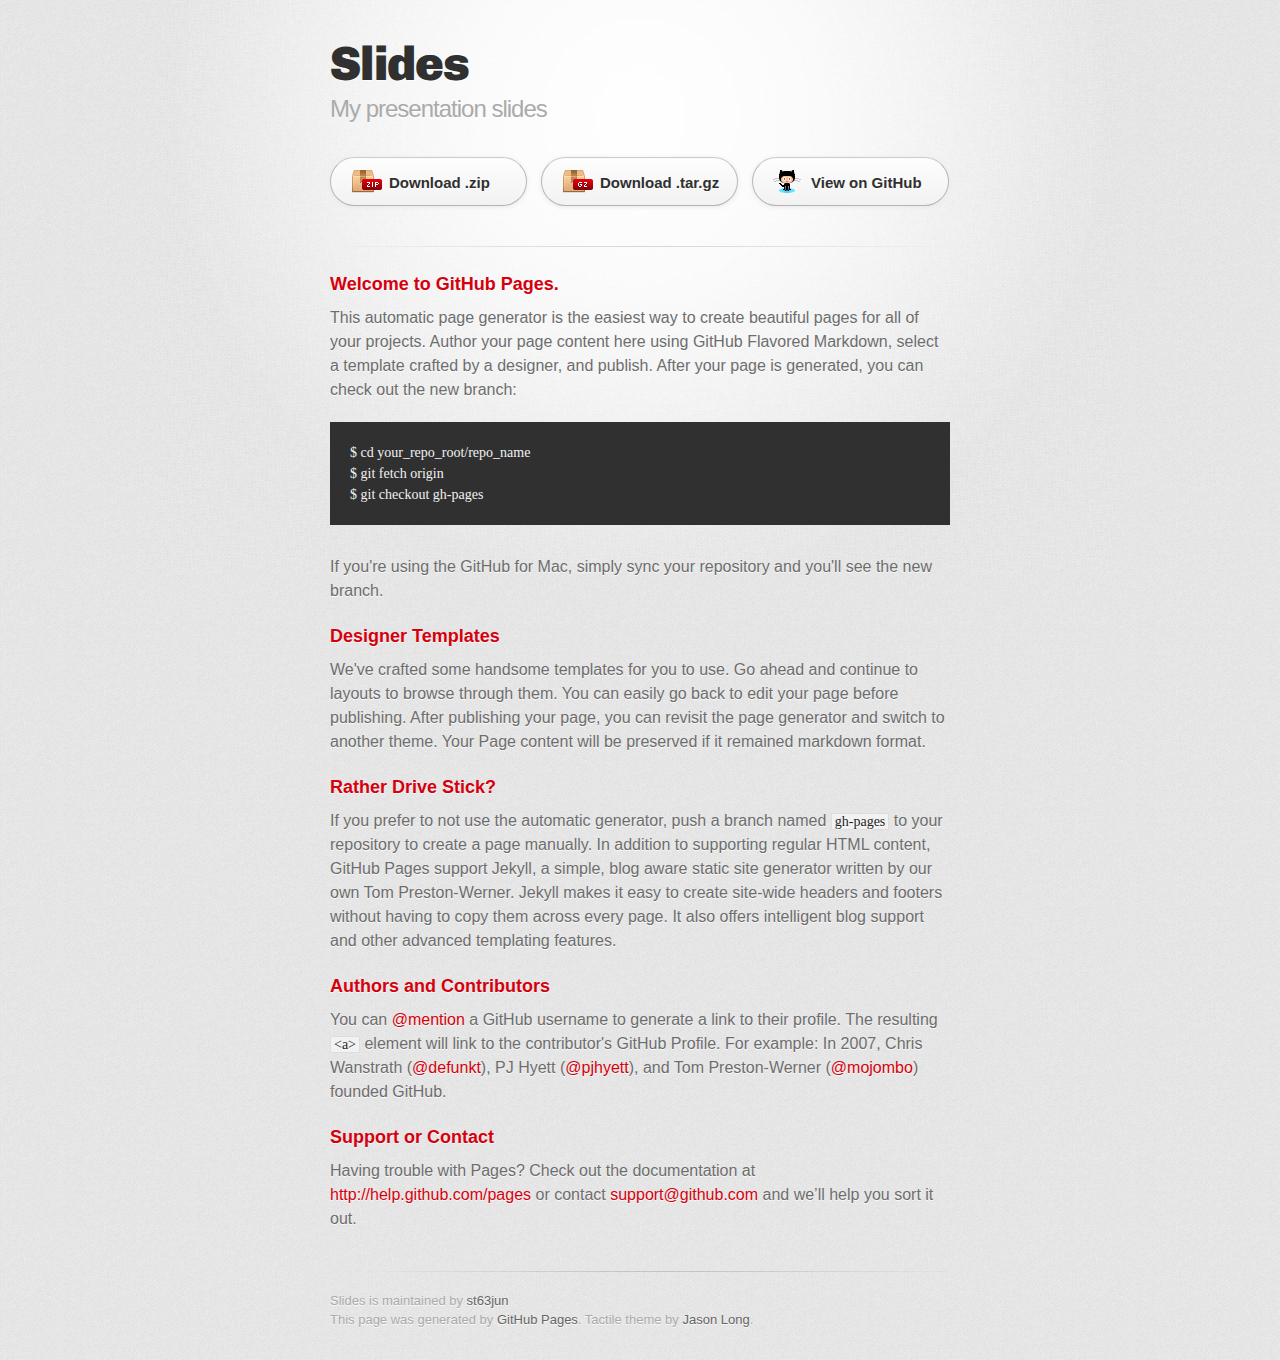
==== index.html @ 02b6bb09 "Create gh-pages branch via GitHub" ====
<!DOCTYPE html>
<html>
  <head>
    <meta charset='utf-8'>
    <meta http-equiv="X-UA-Compatible" content="chrome=1">
    <link href='https://fonts.googleapis.com/css?family=Chivo:900' rel='stylesheet' type='text/css'>
    <link rel="stylesheet" type="text/css" href="stylesheets/stylesheet.css" media="screen" />
    <link rel="stylesheet" type="text/css" href="stylesheets/pygment_trac.css" media="screen" />
    <link rel="stylesheet" type="text/css" href="stylesheets/print.css" media="print" />
    <!--[if lt IE 9]>
    <script src="//html5shiv.googlecode.com/svn/trunk/html5.js"></script>
    <![endif]-->
    <title>Slides by st63jun</title>
  </head>

  <body>
    <div id="container">
      <div class="inner">

        <header>
          <h1>Slides</h1>
          <h2>My presentation slides</h2>
        </header>

        <section id="downloads" class="clearfix">
          <a href="https://github.com/st63jun/slides/zipball/master" id="download-zip" class="button"><span>Download .zip</span></a>
          <a href="https://github.com/st63jun/slides/tarball/master" id="download-tar-gz" class="button"><span>Download .tar.gz</span></a>
          <a href="https://github.com/st63jun/slides" id="view-on-github" class="button"><span>View on GitHub</span></a>
        </section>

        <hr>

        <section id="main_content">
          <h3>Welcome to GitHub Pages.</h3>

<p>This automatic page generator is the easiest way to create beautiful pages for all of your projects. Author your page content here using GitHub Flavored Markdown, select a template crafted by a designer, and publish. After your page is generated, you can check out the new branch:</p>

<pre><code>$ cd your_repo_root/repo_name
$ git fetch origin
$ git checkout gh-pages
</code></pre>

<p>If you're using the GitHub for Mac, simply sync your repository and you'll see the new branch.</p>

<h3>Designer Templates</h3>

<p>We've crafted some handsome templates for you to use. Go ahead and continue to layouts to browse through them. You can easily go back to edit your page before publishing. After publishing your page, you can revisit the page generator and switch to another theme. Your Page content will be preserved if it remained markdown format.</p>

<h3>Rather Drive Stick?</h3>

<p>If you prefer to not use the automatic generator, push a branch named <code>gh-pages</code> to your repository to create a page manually. In addition to supporting regular HTML content, GitHub Pages support Jekyll, a simple, blog aware static site generator written by our own Tom Preston-Werner. Jekyll makes it easy to create site-wide headers and footers without having to copy them across every page. It also offers intelligent blog support and other advanced templating features.</p>

<h3>Authors and Contributors</h3>

<p>You can <a href="https://github.com/blog/821" class="user-mention">@mention</a> a GitHub username to generate a link to their profile. The resulting <code>&lt;a&gt;</code> element will link to the contributor's GitHub Profile. For example: In 2007, Chris Wanstrath (<a href="https://github.com/defunkt" class="user-mention">@defunkt</a>), PJ Hyett (<a href="https://github.com/pjhyett" class="user-mention">@pjhyett</a>), and Tom Preston-Werner (<a href="https://github.com/mojombo" class="user-mention">@mojombo</a>) founded GitHub.</p>

<h3>Support or Contact</h3>

<p>Having trouble with Pages? Check out the documentation at <a href="http://help.github.com/pages">http://help.github.com/pages</a> or contact <a href="mailto:support@github.com">support@github.com</a> and we’ll help you sort it out.</p>
        </section>

        <footer>
          Slides is maintained by <a href="https://github.com/st63jun">st63jun</a><br>
          This page was generated by <a href="http://pages.github.com">GitHub Pages</a>. Tactile theme by <a href="http://twitter.com/jasonlong">Jason Long</a>.
        </footer>

        
      </div>
    </div>
  </body>
</html>
---- stylesheets/stylesheet.css ----
/* http://meyerweb.com/eric/tools/css/reset/ 
   v2.0 | 20110126
   License: none (public domain)
*/
html, body, div, span, applet, object, iframe,
h1, h2, h3, h4, h5, h6, p, blockquote, pre,
a, abbr, acronym, address, big, cite, code,
del, dfn, em, img, ins, kbd, q, s, samp,
small, strike, strong, sub, sup, tt, var,
b, u, i, center,
dl, dt, dd, ol, ul, li,
fieldset, form, label, legend,
table, caption, tbody, tfoot, thead, tr, th, td,
article, aside, canvas, details, embed, 
figure, figcaption, footer, header, hgroup, 
menu, nav, output, ruby, section, summary,
time, mark, audio, video {
	margin: 0;
	padding: 0;
	border: 0;
	font-size: 100%;
	font: inherit;
	vertical-align: baseline;
}
/* HTML5 display-role reset for older browsers */
article, aside, details, figcaption, figure, 
footer, header, hgroup, menu, nav, section {
	display: block;
}
body {
	line-height: 1;
}
ol, ul {
	list-style: none;
}
blockquote, q {
	quotes: none;
}
blockquote:before, blockquote:after,
q:before, q:after {
	content: '';
	content: none;
}
table {
	border-collapse: collapse;
	border-spacing: 0;
}

/* LAYOUT STYLES */
body {
  font-size: 1em;
  line-height: 1.5; 
  background: #e7e7e7 url(../images/body-bg.png) 0 0 repeat;
  font-family: 'Helvetica Neue', Helvetica, Arial, serif;
  text-shadow: 0 1px 0 rgba(255, 255, 255, 0.8);
  color: #6d6d6d;
}

a {
  color: #d5000d;
}
a:hover {
  color: #c5000c;
}

header {
  padding-top: 35px;
  padding-bottom: 25px;
}

header h1 {
  font-family: 'Chivo', 'Helvetica Neue', Helvetica, Arial, serif; font-weight: 900;
  letter-spacing: -1px;
  font-size: 48px;
  color: #303030;
  line-height: 1.2;
}

header h2 {
  letter-spacing: -1px;
  font-size: 24px;
  color: #aaa;
  font-weight: normal;
  line-height: 1.3;
}

#container {
  background: transparent url(../images/highlight-bg.jpg) 50% 0 no-repeat;
  min-height: 595px;
}

.inner {
  width: 620px;
  margin: 0 auto;
}

#container .inner img {
  max-width: 100%;
}

#downloads {
  margin-bottom: 40px;
}

a.button {
  -moz-border-radius: 30px;
  -webkit-border-radius: 30px;                     
  border-radius: 30px;
  border-top: solid 1px #cbcbcb;
  border-left: solid 1px #b7b7b7;
  border-right: solid 1px #b7b7b7;
  border-bottom: solid 1px #b3b3b3;
  color: #303030;
  line-height: 25px;
  font-weight: bold;
  font-size: 15px;
  padding: 12px 8px 12px 8px;
  display: block;
  float: left;
  width: 179px;
  margin-right: 14px;  
  background: #fdfdfd; /* Old browsers */
  background: -moz-linear-gradient(top,  #fdfdfd 0%, #f2f2f2 100%); /* FF3.6+ */
  background: -webkit-gradient(linear, left top, left bottom, color-stop(0%,#fdfdfd), color-stop(100%,#f2f2f2)); /* Chrome,Safari4+ */
  background: -webkit-linear-gradient(top,  #fdfdfd 0%,#f2f2f2 100%); /* Chrome10+,Safari5.1+ */
  background: -o-linear-gradient(top,  #fdfdfd 0%,#f2f2f2 100%); /* Opera 11.10+ */
  background: -ms-linear-gradient(top,  #fdfdfd 0%,#f2f2f2 100%); /* IE10+ */
  background: linear-gradient(top,  #fdfdfd 0%,#f2f2f2 100%); /* W3C */
  filter: progid:DXImageTransform.Microsoft.gradient( startColorstr='#fdfdfd', endColorstr='#f2f2f2',GradientType=0 ); /* IE6-9 */
  -webkit-box-shadow: 10px 10px 5px #888;
  -moz-box-shadow: 10px 10px 5px #888;
  box-shadow: 0px 1px 5px #e8e8e8;
}
a.button:hover {
  border-top: solid 1px #b7b7b7;
  border-left: solid 1px #b3b3b3;
  border-right: solid 1px #b3b3b3;
  border-bottom: solid 1px #b3b3b3;
  background: #fafafa; /* Old browsers */
  background: -moz-linear-gradient(top,  #fdfdfd 0%, #f6f6f6 100%); /* FF3.6+ */
  background: -webkit-gradient(linear, left top, left bottom, color-stop(0%,#fdfdfd), color-stop(100%,#f6f6f6)); /* Chrome,Safari4+ */
  background: -webkit-linear-gradient(top,  #fdfdfd 0%,#f6f6f6 100%); /* Chrome10+,Safari5.1+ */
  background: -o-linear-gradient(top,  #fdfdfd 0%,#f6f6f6 100%); /* Opera 11.10+ */
  background: -ms-linear-gradient(top,  #fdfdfd 0%,#f6f6f6 100%); /* IE10+ */
  background: linear-gradient(top,  #fdfdfd 0%,#f6f6f6, 100%); /* W3C */
  filter: progid:DXImageTransform.Microsoft.gradient( startColorstr='#fdfdfd', endColorstr='#f6f6f6',GradientType=0 ); /* IE6-9 */
}

a.button span {
  padding-left: 50px;
  display: block;
  height: 23px;
}

#download-zip span {
  background: transparent url(../images/zip-icon.png) 12px 50% no-repeat;
}
#download-tar-gz span {
  background: transparent url(../images/tar-gz-icon.png) 12px 50% no-repeat;
}
#view-on-github span {
  background: transparent url(../images/octocat-icon.png) 12px 50% no-repeat;
}
#view-on-github {
  margin-right: 0;
}

code, pre {
  font-family: Monaco, "Bitstream Vera Sans Mono", "Lucida Console", Terminal;
  color: #222;
  margin-bottom: 30px;
  font-size: 14px;
}

code {
  background-color: #f2f2f2;
  border: solid 1px #ddd;
  padding: 0 3px;
}

pre {
  padding: 20px;
  background: #303030;
  color: #f2f2f2;
  text-shadow: none;
  overflow: auto;
}
pre code {
  color: #f2f2f2;
  background-color: #303030;
  border: none;
  padding: 0;
}

ul, ol, dl {
  margin-bottom: 20px;
}


/* COMMON STYLES */

hr {
  height: 1px;
  line-height: 1px;
  margin-top: 1em;
  padding-bottom: 1em;
  border: none;
  background: transparent url('../images/hr.png') 50% 0 no-repeat;
}

strong {
  font-weight: bold;
}

em {
  font-style: italic;
}

table {
  width: 100%;
  border: 1px solid #ebebeb;
}

th {
  font-weight: 500;
}

td {
  border: 1px solid #ebebeb;
  text-align: center; 
  font-weight: 300;
}

form {
  background: #f2f2f2;
  padding: 20px;
  
}


/* GENERAL ELEMENT TYPE STYLES */

h1 {
  font-size: 32px;
} 

h2 {
  font-size: 22px;
  font-weight: bold;
  color: #303030;
  margin-bottom: 8px;
} 

h3 {
  color: #d5000d;
  font-size: 18px;
  font-weight: bold;
  margin-bottom: 8px;
} 
 
h4 {
  font-size: 16px;
  color: #303030;
  font-weight: bold;
} 

h5 {
  font-size: 1em;
  color: #303030;
} 

h6 {
  font-size: .8em;
  color: #303030;
} 

p {
  font-weight: 300;
  margin-bottom: 20px;
}
 
a {
  text-decoration: none;
}

p a {
  font-weight: 400;
}

blockquote {
  font-size: 1.6em;
  border-left: 10px solid #e9e9e9;
  margin-bottom: 20px;
  padding: 0 0 0 30px;
}

ul li {
  list-style: disc inside;
  padding-left: 20px;
}

ol li {
  list-style: decimal inside;
  padding-left: 3px;
}

dl dt {
  color: #303030;
}

footer {
  background: transparent url('../images/hr.png') 0 0 no-repeat;
  margin-top: 40px;
  padding-top: 20px;
  padding-bottom: 30px;
  font-size: 13px;
  color: #aaa;
}

footer a {
  color: #666;
}
footer a:hover {
  color: #444;
}

/* MISC */
.clearfix:after {
  clear: both;
  content: '.';
  display: block;
  visibility: hidden;
  height: 0;
}

.clearfix {display: inline-block;}
* html .clearfix {height: 1%;}
.clearfix {display: block;}

/* #Media Queries
================================================== */

/* Smaller than standard 960 (devices and browsers) */
@media only screen and (max-width: 959px) {}

/* Tablet Portrait size to standard 960 (devices and browsers) */
@media only screen and (min-width: 768px) and (max-width: 959px) {}

/* All Mobile Sizes (devices and browser) */
@media only screen and (max-width: 767px) {
  header {
    padding-top: 10px;
    padding-bottom: 10px;
  }
  #downloads {
    margin-bottom: 25px;
  }
  #download-zip, #download-tar-gz {
    display: none;
  }
  .inner {
    width: 94%;
    margin: 0 auto;
  }
}

/* Mobile Landscape Size to Tablet Portrait (devices and browsers) */
@media only screen and (min-width: 480px) and (max-width: 767px) {}

/* Mobile Portrait Size to Mobile Landscape Size (devices and browsers) */
@media only screen and (max-width: 479px) {}
---- stylesheets/pygment_trac.css ----
.highlight  { background: #ffffff; }
.highlight .c { color: #999988; font-style: italic } /* Comment */
.highlight .err { color: #a61717; background-color: #e3d2d2 } /* Error */
.highlight .k { font-weight: bold } /* Keyword */
.highlight .o { font-weight: bold } /* Operator */
.highlight .cm { color: #999988; font-style: italic } /* Comment.Multiline */
.highlight .cp { color: #999999; font-weight: bold } /* Comment.Preproc */
.highlight .c1 { color: #999988; font-style: italic } /* Comment.Single */
.highlight .cs { color: #999999; font-weight: bold; font-style: italic } /* Comment.Special */
.highlight .gd { color: #000000; background-color: #ffdddd } /* Generic.Deleted */
.highlight .gd .x { color: #000000; background-color: #ffaaaa } /* Generic.Deleted.Specific */
.highlight .ge { font-style: italic } /* Generic.Emph */
.highlight .gr { color: #aa0000 } /* Generic.Error */
.highlight .gh { color: #999999 } /* Generic.Heading */
.highlight .gi { color: #000000; background-color: #ddffdd } /* Generic.Inserted */
.highlight .gi .x { color: #000000; background-color: #aaffaa } /* Generic.Inserted.Specific */
.highlight .go { color: #888888 } /* Generic.Output */
.highlight .gp { color: #555555 } /* Generic.Prompt */
.highlight .gs { font-weight: bold } /* Generic.Strong */
.highlight .gu { color: #800080; font-weight: bold; } /* Generic.Subheading */
.highlight .gt { color: #aa0000 } /* Generic.Traceback */
.highlight .kc { font-weight: bold } /* Keyword.Constant */
.highlight .kd { font-weight: bold } /* Keyword.Declaration */
.highlight .kn { font-weight: bold } /* Keyword.Namespace */
.highlight .kp { font-weight: bold } /* Keyword.Pseudo */
.highlight .kr { font-weight: bold } /* Keyword.Reserved */
.highlight .kt { color: #445588; font-weight: bold } /* Keyword.Type */
.highlight .m { color: #009999 } /* Literal.Number */
.highlight .s { color: #d14 } /* Literal.String */
.highlight .na { color: #008080 } /* Name.Attribute */
.highlight .nb { color: #0086B3 } /* Name.Builtin */
.highlight .nc { color: #445588; font-weight: bold } /* Name.Class */
.highlight .no { color: #008080 } /* Name.Constant */
.highlight .ni { color: #800080 } /* Name.Entity */
.highlight .ne { color: #990000; font-weight: bold } /* Name.Exception */
.highlight .nf { color: #990000; font-weight: bold } /* Name.Function */
.highlight .nn { color: #555555 } /* Name.Namespace */
.highlight .nt { color: #000080 } /* Name.Tag */
.highlight .nv { color: #008080 } /* Name.Variable */
.highlight .ow { font-weight: bold } /* Operator.Word */
.highlight .w { color: #bbbbbb } /* Text.Whitespace */
.highlight .mf { color: #009999 } /* Literal.Number.Float */
.highlight .mh { color: #009999 } /* Literal.Number.Hex */
.highlight .mi { color: #009999 } /* Literal.Number.Integer */
.highlight .mo { color: #009999 } /* Literal.Number.Oct */
.highlight .sb { color: #d14 } /* Literal.String.Backtick */
.highlight .sc { color: #d14 } /* Literal.String.Char */
.highlight .sd { color: #d14 } /* Literal.String.Doc */
.highlight .s2 { color: #d14 } /* Literal.String.Double */
.highlight .se { color: #d14 } /* Literal.String.Escape */
.highlight .sh { color: #d14 } /* Literal.String.Heredoc */
.highlight .si { color: #d14 } /* Literal.String.Interpol */
.highlight .sx { color: #d14 } /* Literal.String.Other */
.highlight .sr { color: #009926 } /* Literal.String.Regex */
.highlight .s1 { color: #d14 } /* Literal.String.Single */
.highlight .ss { color: #990073 } /* Literal.String.Symbol */
.highlight .bp { color: #999999 } /* Name.Builtin.Pseudo */
.highlight .vc { color: #008080 } /* Name.Variable.Class */
.highlight .vg { color: #008080 } /* Name.Variable.Global */
.highlight .vi { color: #008080 } /* Name.Variable.Instance */
.highlight .il { color: #009999 } /* Literal.Number.Integer.Long */

.type-csharp .highlight .k { color: #0000FF }
.type-csharp .highlight .kt { color: #0000FF }
.type-csharp .highlight .nf { color: #000000; font-weight: normal }
.type-csharp .highlight .nc { color: #2B91AF }
.type-csharp .highlight .nn { color: #000000 }
.type-csharp .highlight .s { color: #A31515 }
.type-csharp .highlight .sc { color: #A31515 }
---- stylesheets/print.css ----
html, body, div, span, applet, object, iframe,
h1, h2, h3, h4, h5, h6, p, blockquote, pre,
a, abbr, acronym, address, big, cite, code,
del, dfn, em, img, ins, kbd, q, s, samp,
small, strike, strong, sub, sup, tt, var,
b, u, i, center,
dl, dt, dd, ol, ul, li,
fieldset, form, label, legend,
table, caption, tbody, tfoot, thead, tr, th, td,
article, aside, canvas, details, embed, 
figure, figcaption, footer, header, hgroup, 
menu, nav, output, ruby, section, summary,
time, mark, audio, video {
  margin: 0;
  padding: 0;
  border: 0;
  font-size: 100%;
  font: inherit;
  vertical-align: baseline;
}
/* HTML5 display-role reset for older browsers */
article, aside, details, figcaption, figure, 
footer, header, hgroup, menu, nav, section {
  display: block;
}
body {
  line-height: 1;
}
ol, ul {
  list-style: none;
}
blockquote, q {
  quotes: none;
}
blockquote:before, blockquote:after,
q:before, q:after {
  content: '';
  content: none;
}
table {
  border-collapse: collapse;
  border-spacing: 0;
}
body {
  font-size: 13px;
  line-height: 1.5; 
  font-family: 'Helvetica Neue', Helvetica, Arial, serif;
  color: #000;
}

a {
  color: #d5000d;
  font-weight: bold;
}

header {
  padding-top: 35px;
  padding-bottom: 10px;
}

header h1 {
  font-weight: bold;
  letter-spacing: -1px;
  font-size: 48px;
  color: #303030;
  line-height: 1.2;
}

header h2 {
  letter-spacing: -1px;
  font-size: 24px;
  color: #aaa;
  font-weight: normal;
  line-height: 1.3;
}
#downloads {
  display: none;
}
#main_content {
  padding-top: 20px;
}

code, pre {
  font-family: Monaco, "Bitstream Vera Sans Mono", "Lucida Console", Terminal;
  color: #222;
  margin-bottom: 30px;
  font-size: 12px;
}

code {
  padding: 0 3px;
}

pre {
  border: solid 1px #ddd;
  padding: 20px;
  overflow: auto;
}
pre code {
  padding: 0;
}

ul, ol, dl {
  margin-bottom: 20px;
}


/* COMMON STYLES */

table {
  width: 100%;
  border: 1px solid #ebebeb;
}

th {
  font-weight: 500;
}

td {
  border: 1px solid #ebebeb;
  text-align: center; 
  font-weight: 300;
}

form {
  background: #f2f2f2;
  padding: 20px;
  
}


/* GENERAL ELEMENT TYPE STYLES */

h1 {
  font-size: 2.8em;
} 

h2 {
  font-size: 22px;
  font-weight: bold;
  color: #303030;
  margin-bottom: 8px;
} 

h3 {
  color: #d5000d;
  font-size: 18px;
  font-weight: bold;
  margin-bottom: 8px;
} 
 
h4 {
  font-size: 16px;
  color: #303030;
  font-weight: bold;
} 

h5 {
  font-size: 1em;
  color: #303030;
} 

h6 {
  font-size: .8em;
  color: #303030;
} 

p {
  font-weight: 300;
  margin-bottom: 20px;
}
 
a {
  text-decoration: none;
}

p a {
  font-weight: 400;
}

blockquote {
  font-size: 1.6em;
  border-left: 10px solid #e9e9e9;
  margin-bottom: 20px;
  padding: 0 0 0 30px;
}

ul li {
  list-style: disc inside;
  padding-left: 20px;
}

ol li {
  list-style: decimal inside;
  padding-left: 3px;
}

dl dd {
  font-style: italic;
  font-weight: 100;
}

footer {
  margin-top: 40px;
  padding-top: 20px;
  padding-bottom: 30px;
  font-size: 13px;
  color: #aaa;
}

footer a {
  color: #666;
}

/* MISC */
.clearfix:after {
  clear: both;
  content: '.';
  display: block;
  visibility: hidden;
  height: 0;
}

.clearfix {display: inline-block;}
* html .clearfix {height: 1%;}
.clearfix {display: block;}
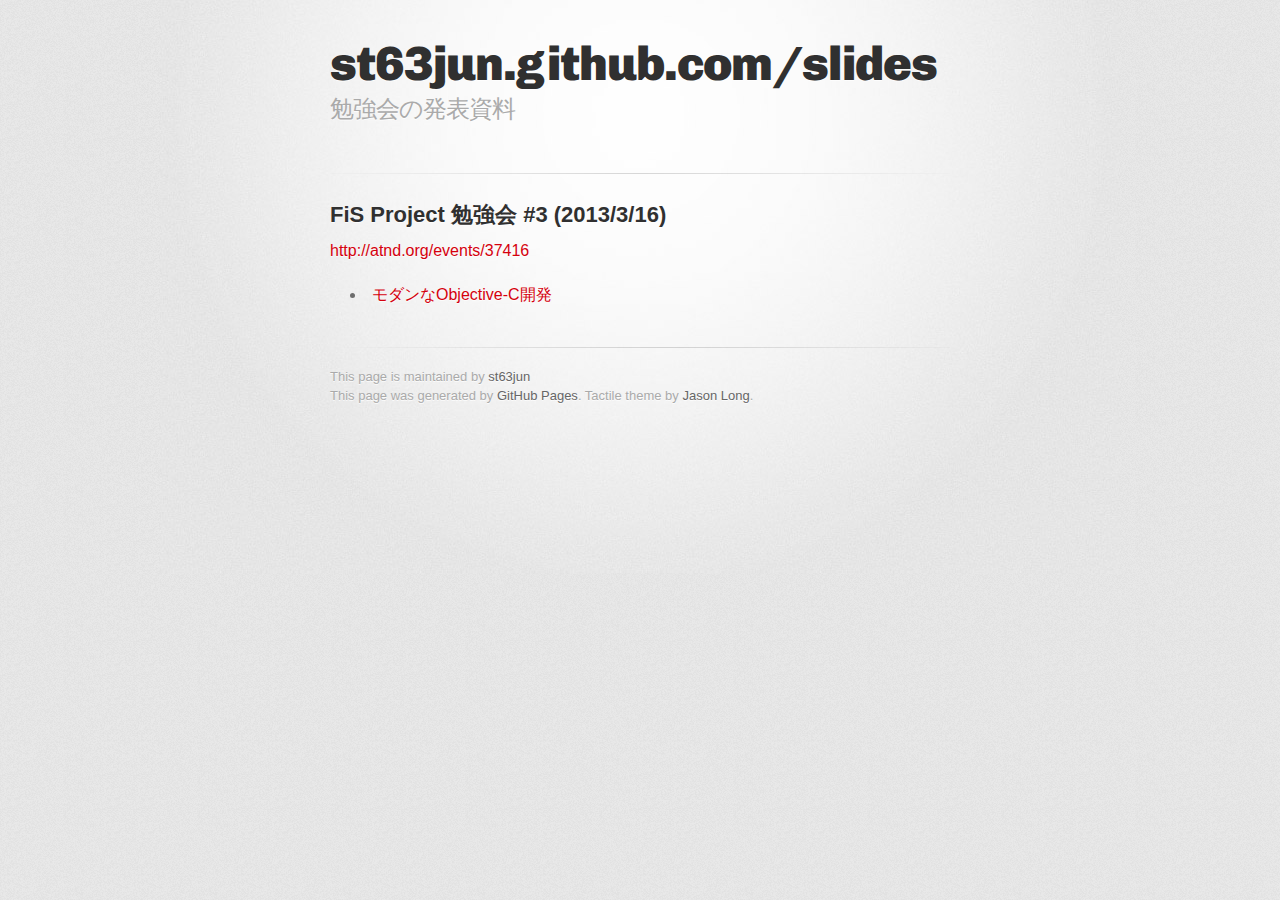
==== commit 98f79d5b: "update index.html" ====
--- a/index.html
+++ b/index.html
@@ -18,49 +18,22 @@
       <div class="inner">
 
         <header>
-          <h1>Slides</h1>
-          <h2>My presentation slides</h2>
+          <h1>st63jun.github.com/slides</h1>
+	  <h2>勉強会の発表資料</h2>
         </header>
-
-        <section id="downloads" class="clearfix">
-          <a href="https://github.com/st63jun/slides/zipball/master" id="download-zip" class="button"><span>Download .zip</span></a>
-          <a href="https://github.com/st63jun/slides/tarball/master" id="download-tar-gz" class="button"><span>Download .tar.gz</span></a>
-          <a href="https://github.com/st63jun/slides" id="view-on-github" class="button"><span>View on GitHub</span></a>
-        </section>
 
         <hr>
 
         <section id="main_content">
-          <h3>Welcome to GitHub Pages.</h3>
-
-<p>This automatic page generator is the easiest way to create beautiful pages for all of your projects. Author your page content here using GitHub Flavored Markdown, select a template crafted by a designer, and publish. After your page is generated, you can check out the new branch:</p>
-
-<pre><code>$ cd your_repo_root/repo_name
-$ git fetch origin
-$ git checkout gh-pages
-</code></pre>
-
-<p>If you're using the GitHub for Mac, simply sync your repository and you'll see the new branch.</p>
-
-<h3>Designer Templates</h3>
-
-<p>We've crafted some handsome templates for you to use. Go ahead and continue to layouts to browse through them. You can easily go back to edit your page before publishing. After publishing your page, you can revisit the page generator and switch to another theme. Your Page content will be preserved if it remained markdown format.</p>
-
-<h3>Rather Drive Stick?</h3>
-
-<p>If you prefer to not use the automatic generator, push a branch named <code>gh-pages</code> to your repository to create a page manually. In addition to supporting regular HTML content, GitHub Pages support Jekyll, a simple, blog aware static site generator written by our own Tom Preston-Werner. Jekyll makes it easy to create site-wide headers and footers without having to copy them across every page. It also offers intelligent blog support and other advanced templating features.</p>
-
-<h3>Authors and Contributors</h3>
-
-<p>You can <a href="https://github.com/blog/821" class="user-mention">@mention</a> a GitHub username to generate a link to their profile. The resulting <code>&lt;a&gt;</code> element will link to the contributor's GitHub Profile. For example: In 2007, Chris Wanstrath (<a href="https://github.com/defunkt" class="user-mention">@defunkt</a>), PJ Hyett (<a href="https://github.com/pjhyett" class="user-mention">@pjhyett</a>), and Tom Preston-Werner (<a href="https://github.com/mojombo" class="user-mention">@mojombo</a>) founded GitHub.</p>
-
-<h3>Support or Contact</h3>
-
-<p>Having trouble with Pages? Check out the documentation at <a href="http://help.github.com/pages">http://help.github.com/pages</a> or contact <a href="mailto:support@github.com">support@github.com</a> and we’ll help you sort it out.</p>
+          <h2>FiS Project 勉強会 #3 (2013/3/16)</h2>
+	  <p><a href="http://atnd.org/events/37416">http://atnd.org/events/37416</a></p>
+	  <ul>
+	    <li><a href="modern-objc">モダンなObjective-C開発</a></li>
+	  </ul>
         </section>
 
         <footer>
-          Slides is maintained by <a href="https://github.com/st63jun">st63jun</a><br>
+          This page is maintained by <a href="https://github.com/st63jun">st63jun</a><br>
           This page was generated by <a href="http://pages.github.com">GitHub Pages</a>. Tactile theme by <a href="http://twitter.com/jasonlong">Jason Long</a>.
         </footer>
 
@@ -68,4 +41,4 @@
       </div>
     </div>
   </body>
-</html>+</html>
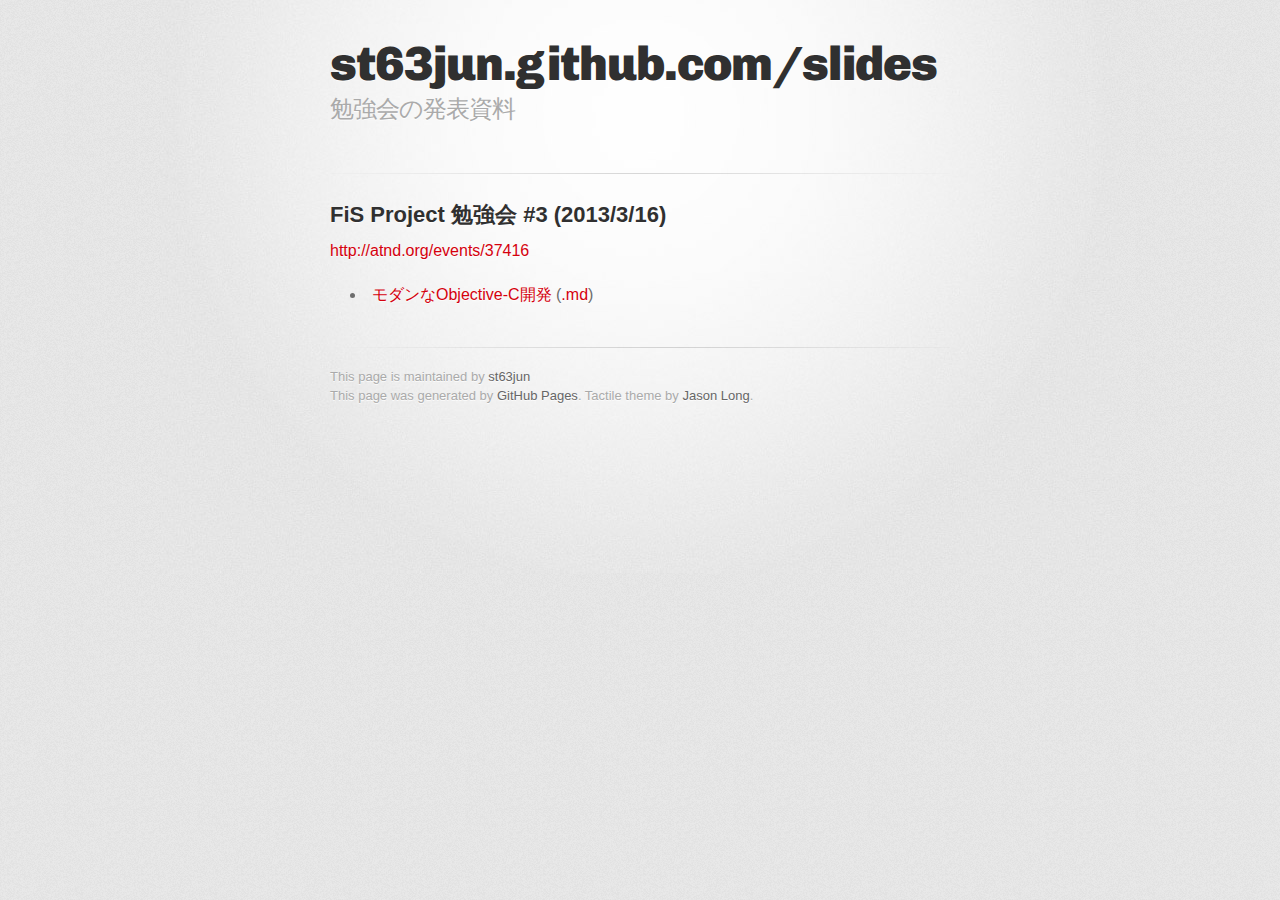
==== commit a4e64333: "add .md link" ====
--- a/index.html
+++ b/index.html
@@ -28,7 +28,7 @@
           <h2>FiS Project 勉強会 #3 (2013/3/16)</h2>
 	  <p><a href="http://atnd.org/events/37416">http://atnd.org/events/37416</a></p>
 	  <ul>
-	    <li><a href="modern-objc">モダンなObjective-C開発</a></li>
+	    <li><a href="modern-objc">モダンなObjective-C開発</a> (<a href="modern-objc/modern-objc.md">.md</a>)</li>
 	  </ul>
         </section>
 
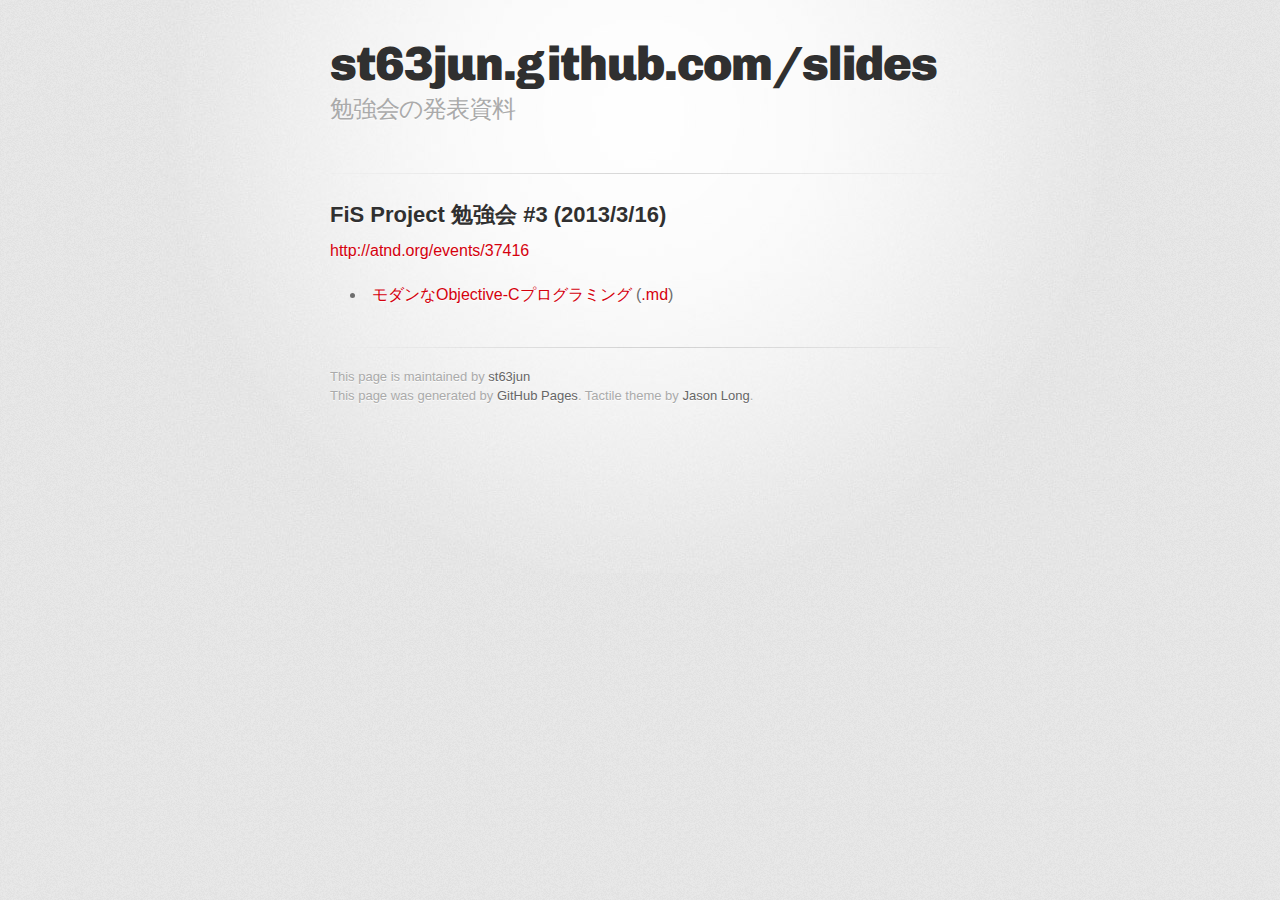
==== commit 9bbd8467: "merge modern-objc" ====
--- a/index.html
+++ b/index.html
@@ -28,7 +28,7 @@
           <h2>FiS Project 勉強会 #3 (2013/3/16)</h2>
 	  <p><a href="http://atnd.org/events/37416">http://atnd.org/events/37416</a></p>
 	  <ul>
-	    <li><a href="modern-objc">モダンなObjective-C開発</a> (<a href="modern-objc/modern-objc.md">.md</a>)</li>
+	    <li><a href="modern-objc">モダンなObjective-Cプログラミング</a> (<a href="modern-objc/modern-objc.md">.md</a>)</li>
 	  </ul>
         </section>
 
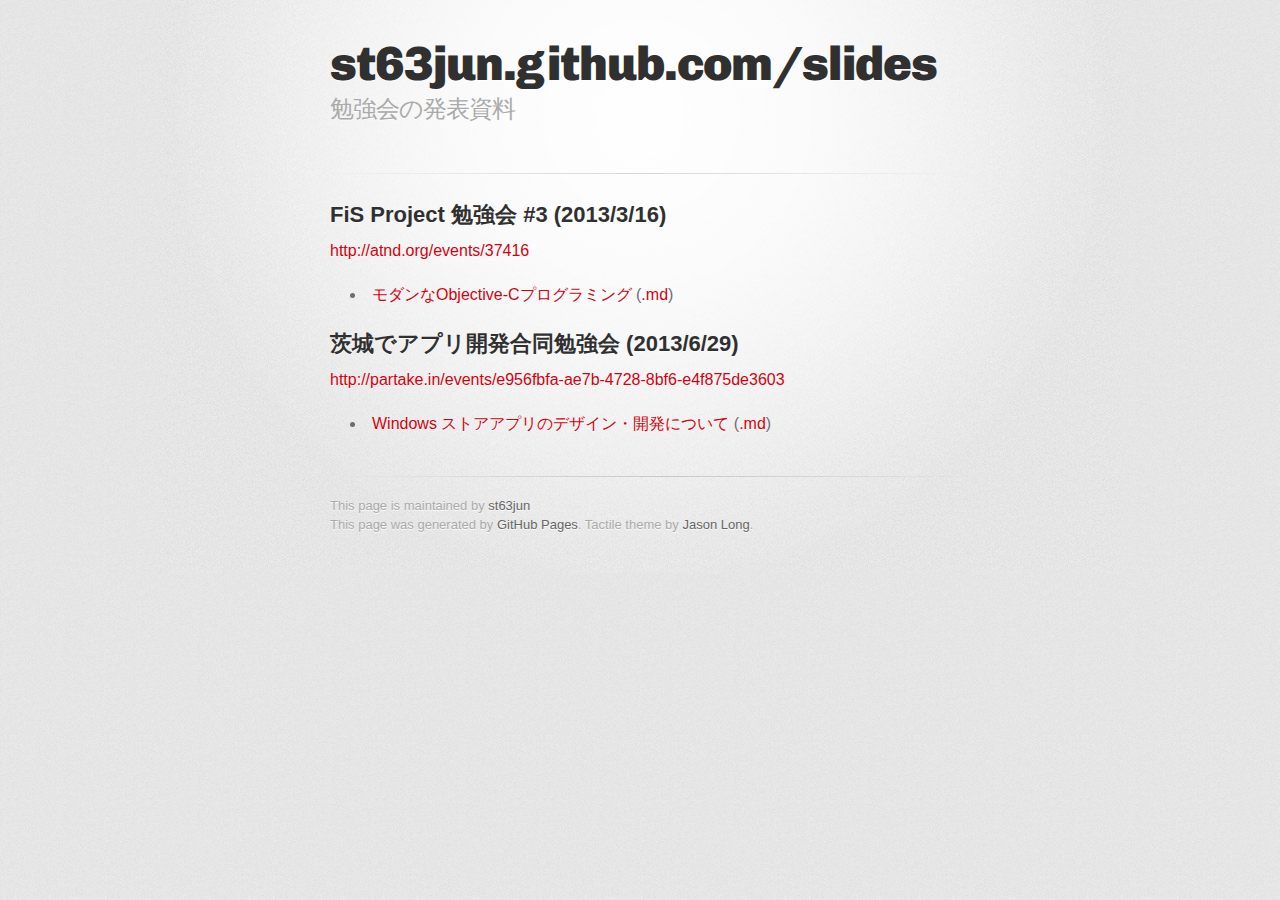
==== commit 92f81fcd: "Added windows-store-apps-intro" ====
--- a/index.html
+++ b/index.html
@@ -28,8 +28,14 @@
           <h2>FiS Project 勉強会 #3 (2013/3/16)</h2>
 	  <p><a href="http://atnd.org/events/37416">http://atnd.org/events/37416</a></p>
 	  <ul>
-	    <li><a href="modern-objc">モダンなObjective-Cプログラミング</a> (<a href="modern-objc/modern-objc.md">.md</a>)</li>
+	    <li><a href="modern-objc/">モダンなObjective-Cプログラミング</a> (<a href="modern-objc/modern-objc.md">.md</a>)</li>
 	  </ul>
+          <h2> 茨城でアプリ開発合同勉強会 (2013/6/29)</h2>
+	  <p><a href="http://partake.in/events/e956fbfa-ae7b-4728-8bf6-e4f875de3603">http://partake.in/events/e956fbfa-ae7b-4728-8bf6-e4f875de3603</a></p>
+	  <ul>
+	    <li><a href="windows-store-app-intro/">Windows ストアアプリのデザイン・開発について</a> (<a href="windows-store-app-intro/windows-store-app-intro.md">.md</a>)</li>
+	  </ul>
+
         </section>
 
         <footer>
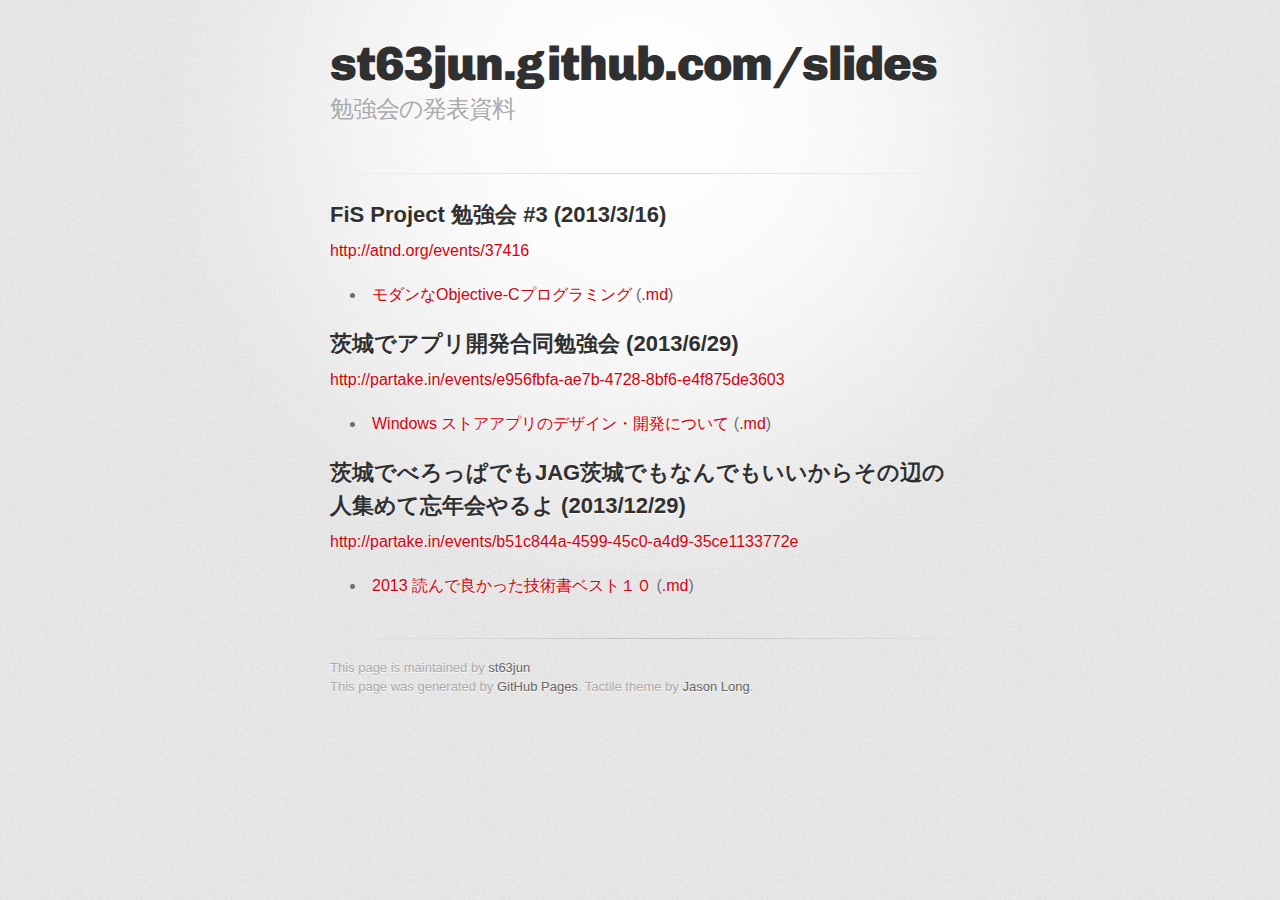
==== commit db9feec4: "Added 2013-books" ====
--- a/index.html
+++ b/index.html
@@ -8,8 +8,8 @@
     <link rel="stylesheet" type="text/css" href="stylesheets/pygment_trac.css" media="screen" />
     <link rel="stylesheet" type="text/css" href="stylesheets/print.css" media="print" />
     <!--[if lt IE 9]>
-    <script src="//html5shiv.googlecode.com/svn/trunk/html5.js"></script>
-    <![endif]-->
+        <script src="//html5shiv.googlecode.com/svn/trunk/html5.js"></script>
+        <![endif]-->
     <title>Slides by st63jun</title>
   </head>
 
@@ -19,22 +19,27 @@
 
         <header>
           <h1>st63jun.github.com/slides</h1>
-	  <h2>勉強会の発表資料</h2>
+	      <h2>勉強会の発表資料</h2>
         </header>
 
         <hr>
 
         <section id="main_content">
           <h2>FiS Project 勉強会 #3 (2013/3/16)</h2>
-	  <p><a href="http://atnd.org/events/37416">http://atnd.org/events/37416</a></p>
-	  <ul>
-	    <li><a href="modern-objc/">モダンなObjective-Cプログラミング</a> (<a href="modern-objc/modern-objc.md">.md</a>)</li>
-	  </ul>
+	      <p><a href="http://atnd.org/events/37416">http://atnd.org/events/37416</a></p>
+	      <ul>
+	        <li><a href="modern-objc/">モダンなObjective-Cプログラミング</a> (<a href="modern-objc/modern-objc.md">.md</a>)</li>
+	      </ul>
           <h2> 茨城でアプリ開発合同勉強会 (2013/6/29)</h2>
-	  <p><a href="http://partake.in/events/e956fbfa-ae7b-4728-8bf6-e4f875de3603">http://partake.in/events/e956fbfa-ae7b-4728-8bf6-e4f875de3603</a></p>
-	  <ul>
-	    <li><a href="windows-store-app-intro/">Windows ストアアプリのデザイン・開発について</a> (<a href="windows-store-app-intro/windows-store-app-intro.md">.md</a>)</li>
-	  </ul>
+	      <p><a href="http://partake.in/events/e956fbfa-ae7b-4728-8bf6-e4f875de3603">http://partake.in/events/e956fbfa-ae7b-4728-8bf6-e4f875de3603</a></p>
+	      <ul>
+	        <li><a href="windows-store-app-intro/">Windows ストアアプリのデザイン・開発について</a> (<a href="windows-store-app-intro/windows-store-app-intro.md">.md</a>)</li>
+	      </ul>
+          <h2>茨城でべろっぱでもJAG茨城でもなんでもいいからその辺の人集めて忘年会やるよ (2013/12/29)</h2>
+	      <p><a href="http://partake.in/events/b51c844a-4599-45c0-a4d9-35ce1133772e">http://partake.in/events/b51c844a-4599-45c0-a4d9-35ce1133772e</a></p>
+	      <ul>
+	        <li><a href="2013-books/">2013 読んで良かった技術書ベスト１０</a> (<a href="2013-books/2013-books.md">.md</a>)</li>
+	      </ul>
 
         </section>
 
